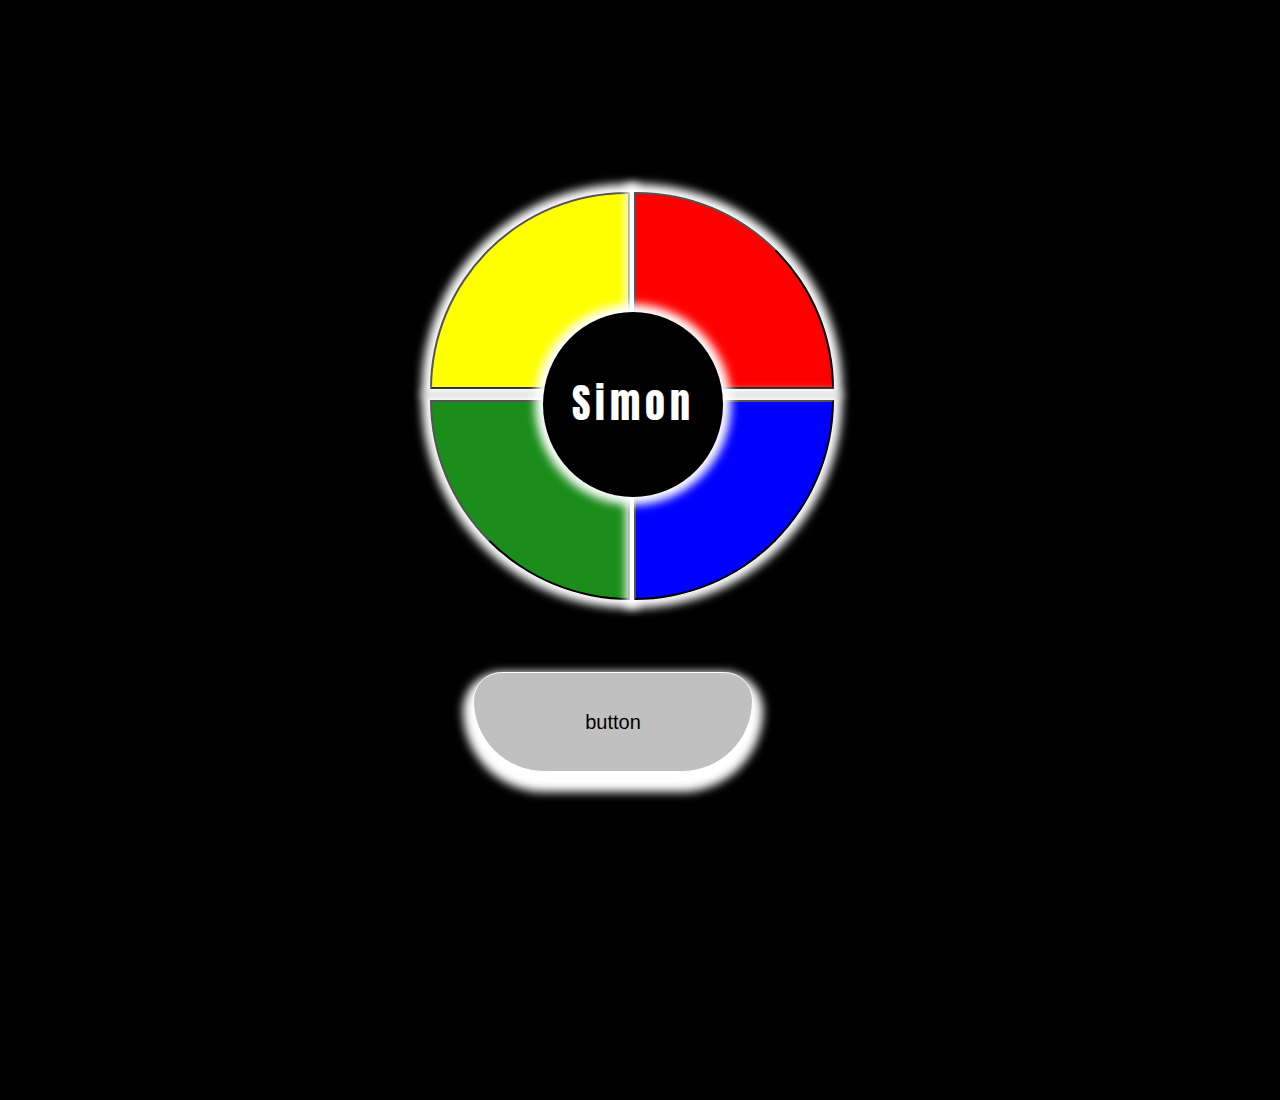
==== Simon-Game-Folder/index.html @ 0f22cc9e "console displaying random values in buttons array" ====
<!DOCTYPE html>
<html lang="en">
<head>
    <meta charset="UTF-8">
    <meta name="viewport" content="width=device-width, initial-scale=1.0">
    <title>Simon</title>
    <link rel="stylesheet" href="style.css">
    <link href="https://fonts.googleapis.com/css2?family=Anton&display=swap" rel="stylesheet">
</head>
<body>

<h1 id="start">Good Luck.</h1>
<div class="active" id="button-container">
    
<div id="simoncirc"></br></br></br></br>Simon</br></div>

 <button class="button" class="yellow" id="yellowBtn"></button>
 <button class="button" class="red" id="redBtn" ></button>
 <button class="button" class="green" id="greenBtn"></button>
 <button class="button" class="blue" id="blueBtn" ></button>
 
</div>
<input type="button" onclick= "colorSeq()" value="button" id="begin">Begin</input>



<script src="script.js"></script>
</body>
</html>
---- Simon-Game-Folder/style.css ----
html, body {
    background-color:black;
    /* margin: 0 ; */
    height: 1000px;
    width: 1000px;
    /* text-align: center; */
  }
  
  button{
      cursor: pointer;
  }
  #start{
      color: black;
      font-size: 50px;
      position: relative;
      padding-top: 50px;
      text-align: center;
      font-family: "Anton", sans-serif;
      padding-left: 245px;
      letter-spacing: 10px;

  }
  #begin{
      height: 100px;
      width: 280px;
      border-radius: 60px 60px 150px 150px;
      color: black;
      background-color: silver;
      font-size: 20px;
      position:relative;
      margin-left: 465px;
      margin-top: 30px;
      border: 1px solid white;
      box-shadow: white 0px 10px 10px 10px;
  }
  button:hover{
      border:  10px solid white;
      box-shadow: inset white 60px 0px 40px 20px;
      box-sizing: border-box;
       
  }
  button:active{
      background-color: white;  } 
      
  #redBtn {
    height: 197px;
    width: 200px;
    background-color: red;
    border-radius: 0px 200px 0px 0px;
    position: sticky;
    box-shadow: white 0px 0px 10px 8px; 
  
  }
  #blueBtn {
    height: 200px;
    width: 200px;
    background-color: blue;
    border-radius: 0px 0px 205px 0px;
    margin-bottom: 500px;
    
    position: sticky;
    margin-top: 10px;
    box-shadow: white 0px 0px 10px 8px;
  
  
  }
  #yellowBtn {
    height: 197px;
    width: 200px;
    background-color:yellow;
    border-radius: 205px 0px 0px 0px;
    margin-left: 33vw;
    position:sticky;
    box-shadow: white 0px 0px 10px 8px; 
  }
  #greenBtn {
    height: 200px;
    width: 200px;
    background-color: rgb(26, 141, 26);
    border-radius: 0px 0px 0px 205px;
    margin-top: -100px;
    margin-left: 33vw;
    position: sticky;
    box-shadow: white 0px 0px 10px 8px;
  }
  #simoncirc {
    height: 170px;
    width: 180px;
    background-color: black;
    color: white;
    border-radius: 50%;
    margin-top: 120px;
    margin-left: 41.8vw;
    position: absolute;
    box-shadow: 0px 0px 0px 0px;
    z-index: 1;
    font-size: 40px;
    font-family: "Anton", sans-serif;
    letter-spacing: 5px;
    line-height: 17px;
    text-align: center;
    padding-top: 15px;
    box-shadow: white 0px 0px 10px 8px;
  }
  #button-container{
      align-items: center;
      height:450px;;
      width: 100vw;
      padding-top: 0px;
      position: sticky; 
  }
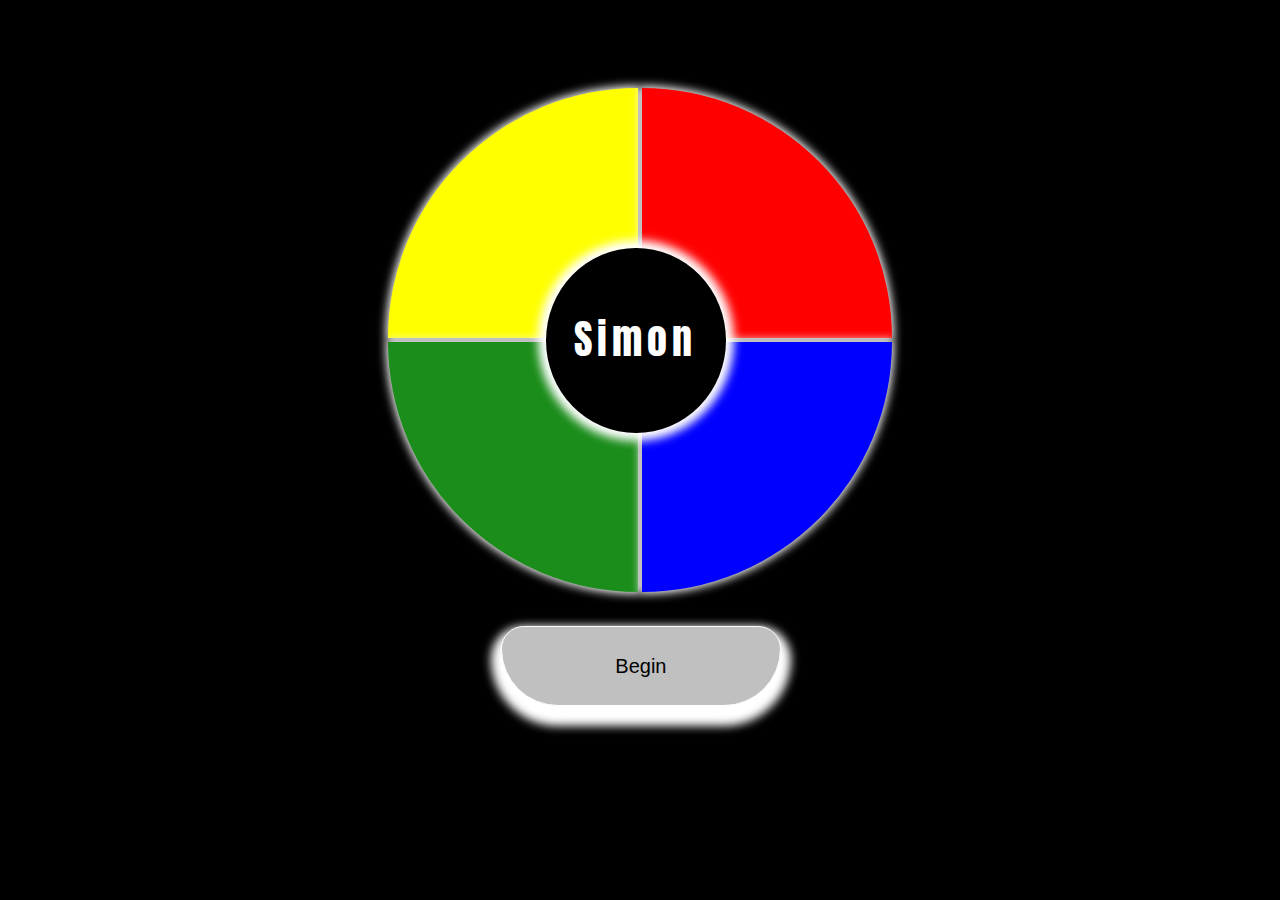
==== commit ac05980c: "latest code" ====
--- a/Simon-Game-Folder/index.html
+++ b/Simon-Game-Folder/index.html
@@ -10,17 +10,22 @@
 <body>
 
 <h1 id="start">Good Luck.</h1>
-<div class="active" id="button-container">
+<!-- <div class="active" id="button-container"> -->
     
 <div id="simoncirc"></br></br></br></br>Simon</br></div>
+<div class="lightup">
+    <div class="button yellow " value=2  id="yellowBtn"></div>
+    <div class="button red " value= 1  id="redBtn" ></div>
 
- <button class="button" class="yellow" id="yellowBtn"></button>
- <button class="button" class="red" id="redBtn" ></button>
- <button class="button" class="green" id="greenBtn"></button>
- <button class="button" class="blue" id="blueBtn" ></button>
+</div>
+<div class="lightup">
+    <div class ="button green "  value=4  id="greenBtn"></div>
+    <div class="button blue " value=3  id="blueBtn" ></div>
+
+</div>
  
-</div>
-<input type="button" onclick= "colorSeq()" value="button" id="begin">Begin</input>
+<!-- </div> -->
+<input class="lightup" type="button" value="Begin" id="begin">Begin</input>
 
 
 
--- a/Simon-Game-Folder/style.css
+++ b/Simon-Game-Folder/style.css
@@ -1,15 +1,13 @@
-html, body {
-    background-color:black;
-    /* margin: 0 ; */
-    height: 1000px;
-    width: 1000px;
-    /* text-align: center; */
-  }
-  
-  button{
-      cursor: pointer;
-  }
-  #start{
+body {
+  background-color: black;
+  margin-top: 30px;
+  text-align: center;
+}
+
+button {
+  cursor: pointer;
+}
+/* #start{
       color: black;
       font-size: 50px;
       position: relative;
@@ -19,78 +17,68 @@
       padding-left: 245px;
       letter-spacing: 10px;
 
-  }
-  #begin{
-      height: 100px;
+  } */
+#begin{
+      height: 80px;
       width: 280px;
       border-radius: 60px 60px 150px 150px;
       color: black;
       background-color: silver;
       font-size: 20px;
       position:relative;
-      margin-left: 465px;
+      margin-left: 40px;
       margin-top: 30px;
       border: 1px solid white;
       box-shadow: white 0px 10px 10px 10px;
   }
-  button:hover{
-      border:  10px solid white;
-      box-shadow: inset white 60px 0px 40px 20px;
-      box-sizing: border-box;
-       
-  }
-  button:active{
-      background-color: white;  } 
-      
-  #redBtn {
-    height: 197px;
-    width: 200px;
-    background-color: red;
-    border-radius: 0px 200px 0px 0px;
-    position: sticky;
-    box-shadow: white 0px 0px 10px 8px; 
-  
-  }
-  #blueBtn {
-    height: 200px;
-    width: 200px;
-    background-color: blue;
-    border-radius: 0px 0px 205px 0px;
-    margin-bottom: 500px;
-    
-    position: sticky;
-    margin-top: 10px;
-    box-shadow: white 0px 0px 10px 8px;
-  
-  
-  }
-  #yellowBtn {
-    height: 197px;
-    width: 200px;
-    background-color:yellow;
-    border-radius: 205px 0px 0px 0px;
-    margin-left: 33vw;
-    position:sticky;
-    box-shadow: white 0px 0px 10px 8px; 
-  }
-  #greenBtn {
-    height: 200px;
-    width: 200px;
-    background-color: rgb(26, 141, 26);
-    border-radius: 0px 0px 0px 205px;
-    margin-top: -100px;
-    margin-left: 33vw;
-    position: sticky;
-    box-shadow: white 0px 0px 10px 8px;
-  }
-  #simoncirc {
+.button:hover {
+  border: 10px solid white;
+  box-shadow: inset white 60px 0px 40px 20px;
+  box-sizing: border-box;
+}
+div#redBtn.lightup,
+div#yellowBtn.lightup,
+div#blueBtn.lightup,
+div#greenBtn.lightup{
+  background-color: white;
+}
+/* .lightup{
+  background-color: white;
+} */
+
+.button {
+  height: 250px;
+  width: 250px;
+  display: inline-block;
+}
+#redBtn {
+  background-color: red;
+  border-radius: 0px 250px 0px 0px;
+  box-shadow: white 0px 0px 10px 2px;
+}
+#blueBtn {
+  background-color: blue;
+  border-radius: 0px 0px 250px 0px;
+  box-shadow: white 0px 0px 10px 2px;
+}
+#yellowBtn {
+  background-color: yellow;
+  border-radius: 250px 0px 0px 0px;
+  box-shadow: white 0px 0px 10px 2px;
+}
+#greenBtn {
+  background-color: rgb(26, 141, 26);
+  border-radius: 0px 0px 0px 250px;
+  box-shadow: white 0px 0px 10px 2px;
+}
+#simoncirc {
     height: 170px;
     width: 180px;
     background-color: black;
     color: white;
     border-radius: 50%;
-    margin-top: 120px;
-    margin-left: 41.8vw;
+    margin-top: 160px;
+    margin-left: 42vw;
     position: absolute;
     box-shadow: 0px 0px 0px 0px;
     z-index: 1;
@@ -102,11 +90,11 @@
     padding-top: 15px;
     box-shadow: white 0px 0px 10px 8px;
   }
-  #button-container{
+/* #button-container{
       align-items: center;
       height:450px;;
       width: 100vw;
       padding-top: 0px;
       position: sticky; 
   }
-  +   */
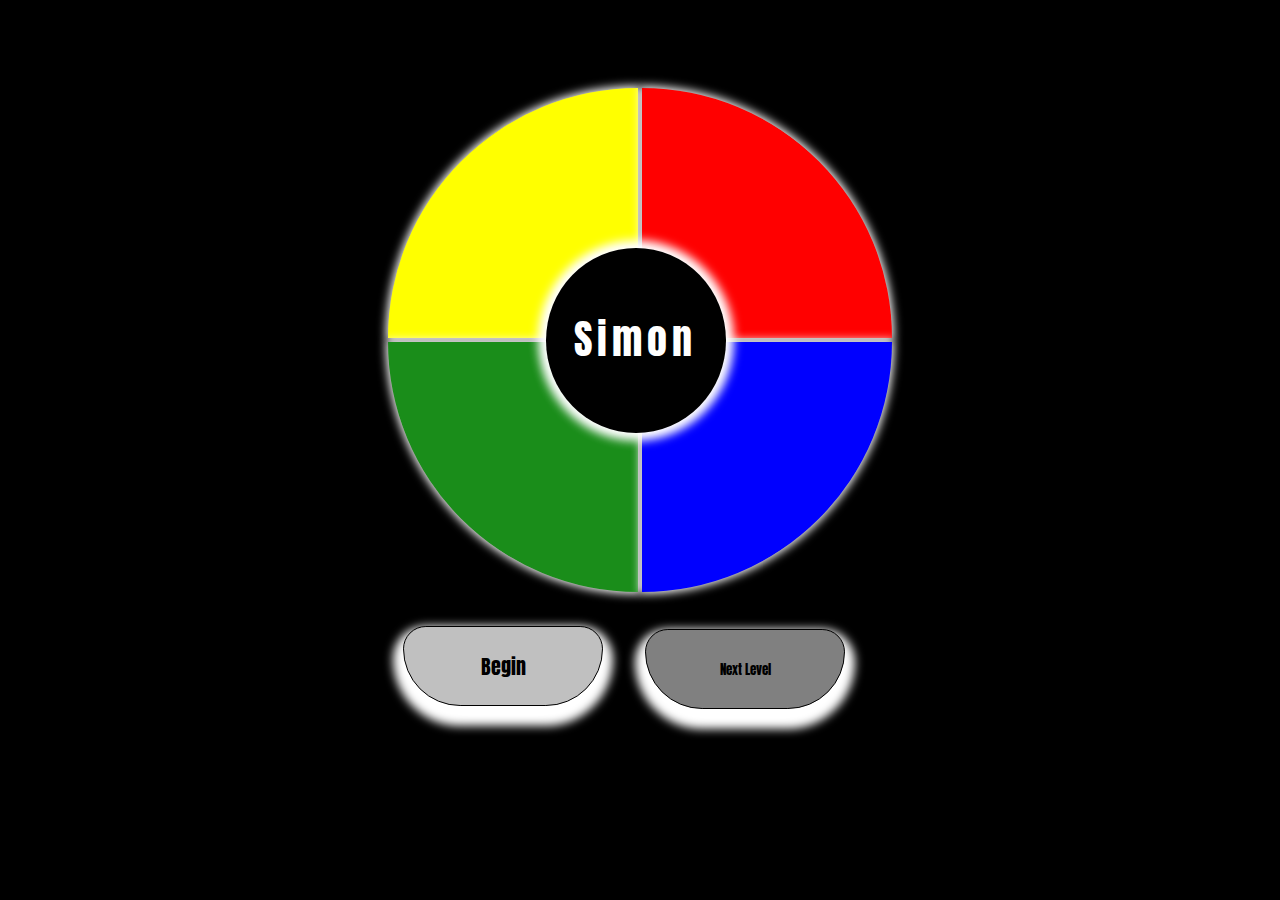
==== commit 5b49d544: "added next level button and have functioning button randomizer :)" ====
--- a/Simon-Game-Folder/index.html
+++ b/Simon-Game-Folder/index.html
@@ -26,7 +26,7 @@
  
 <!-- </div> -->
 <input class="lightup" type="button" value="Begin" id="begin">Begin</input>
-
+<input class="next" type="button" value="Next Level" id="lvl1next">Next Level</input>
 
 
 <script src="script.js"></script>
--- a/Simon-Game-Folder/style.css
+++ b/Simon-Game-Folder/style.css
@@ -4,23 +4,25 @@
   text-align: center;
 }
 
-button {
+div {
   cursor: pointer;
 }
-/* #start{
+.next{
       color: black;
-      font-size: 50px;
+      background-color: grey;
+      height: 80px;
+      width: 200px;
+      border-radius: 60px 60px 150px 150px;
       position: relative;
-      padding-top: 50px;
+      border: 1px solid black;
+      box-shadow: white 0px 10px 10px 10px;
       text-align: center;
       font-family: "Anton", sans-serif;
-      padding-left: 245px;
-      letter-spacing: 10px;
 
-  } */
+  }
 #begin{
       height: 80px;
-      width: 280px;
+      width: 200px;
       border-radius: 60px 60px 150px 150px;
       color: black;
       background-color: silver;
@@ -28,8 +30,9 @@
       position:relative;
       margin-left: 40px;
       margin-top: 30px;
-      border: 1px solid white;
+      border: 1px solid black;
       box-shadow: white 0px 10px 10px 10px;
+      font-family: "Anton", sans-serif;
   }
 .button:hover {
   border: 10px solid white;
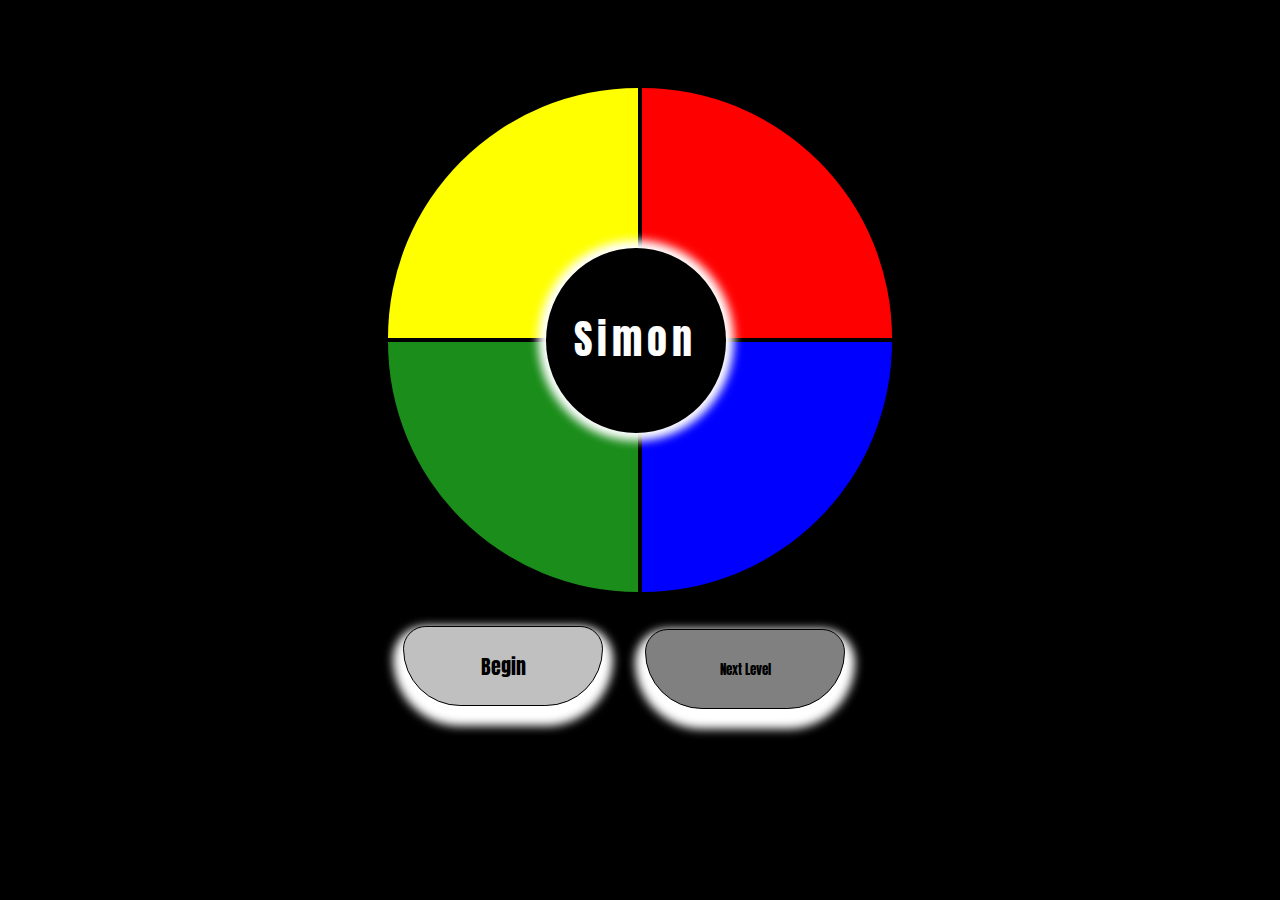
==== commit 7fa2b08f: "modal appears after incorrect playerChioice" ====
--- a/Simon-Game-Folder/index.html
+++ b/Simon-Game-Folder/index.html
@@ -9,17 +9,17 @@
 </head>
 <body>
 
-<h1 id="start">Good Luck.</h1>
+<h1 class="heading levelup" id="start">Good Luck.</h1>
 <!-- <div class="active" id="button-container"> -->
     
 <div id="simoncirc"></br></br></br></br>Simon</br></div>
 <div class="lightup">
-    <div class="button yellow " value=2  id="yellowBtn"></div>
-    <div class="button red " value= 1  id="redBtn" ></div>
+    <div class="button yellow " value=2  id="yellowBtn" ></div>
+    <div class="button red " value= 1  id="redBtn"  ></div>
 
 </div>
 <div class="lightup">
-    <div class ="button green "  value=4  id="greenBtn"></div>
+    <div class ="button green "  value=4  id="greenBtn" ></div>
     <div class="button blue " value=3  id="blueBtn" ></div>
 
 </div>
@@ -28,7 +28,17 @@
 <input class="lightup" type="button" value="Begin" id="begin">Begin</input>
 <input class="next" type="button" value="Next Level" id="lvl1next">Next Level</input>
 
+<div id="modal">
+    <div id="modaltext">
+        <h1 id="tryAgain">Aw rats. Try again?</h1>
+    <div id="modal-footer">
+        <button id="restartGame">Restart</button>
+    </div>
+    </div>
+
+</div>
 
 <script src="script.js"></script>
+
 </body>
 </html>--- a/Simon-Game-Folder/style.css
+++ b/Simon-Game-Folder/style.css
@@ -43,36 +43,73 @@
 div#yellowBtn.lightup,
 div#blueBtn.lightup,
 div#greenBtn.lightup{
-  background-color: white;
+  background: linear-gradient(0deg, rgba(255,255,255,1),rgb(205, 255, 254)70%);
+  border: black 5px;
+  box-shadow:rgb(81, 255, 252) 0px 0px 0px 5px;
+
 }
-/* .lightup{
-  background-color: white;
-} */
+#modal{
+  background-color:rgba(255,0,100,0.4);
+	position: fixed; 
+	top: 0;
+	left: 0;
+	height: 100vh;
+	width:100vw;
+	z-index: 1;
+	overflow: auto;
+	display:none;
+}
+#modaltext{
+  height:350; 
+	background-color: white;
+	width:550px;
+	border-radius: 5px;
+	margin: 150px auto;
+	/*top and bottom=150px and left and right margin auto */
+	box-shadow: 20px 20px 20px rgba(0,0,0,0.2); 
+	padding: 2%;
+	line-height: 120%;
+	font-family: "Arial";
+}
+#modal-footer{
+	text-align: right;
+}
+#restartGame {
+	padding: 14px 18px;
+	background-color: #677996;
+	border: none;
+	outline: none;
+	border-radius: 5px;
+	color: white;
+	font-family: "arial";
+	cursor: pointer;
+}
 
 .button {
   height: 250px;
   width: 250px;
   display: inline-block;
+  /* box-shadow: inset white 0px 0px 0px 2px; */
 }
 #redBtn {
   background-color: red;
   border-radius: 0px 250px 0px 0px;
-  box-shadow: white 0px 0px 10px 2px;
+  border: 10px black;
 }
 #blueBtn {
   background-color: blue;
   border-radius: 0px 0px 250px 0px;
-  box-shadow: white 0px 0px 10px 2px;
+  
 }
 #yellowBtn {
   background-color: yellow;
   border-radius: 250px 0px 0px 0px;
-  box-shadow: white 0px 0px 10px 2px;
+
 }
 #greenBtn {
   background-color: rgb(26, 141, 26);
   border-radius: 0px 0px 0px 250px;
-  box-shadow: white 0px 0px 10px 2px;
+
 }
 #simoncirc {
     height: 170px;
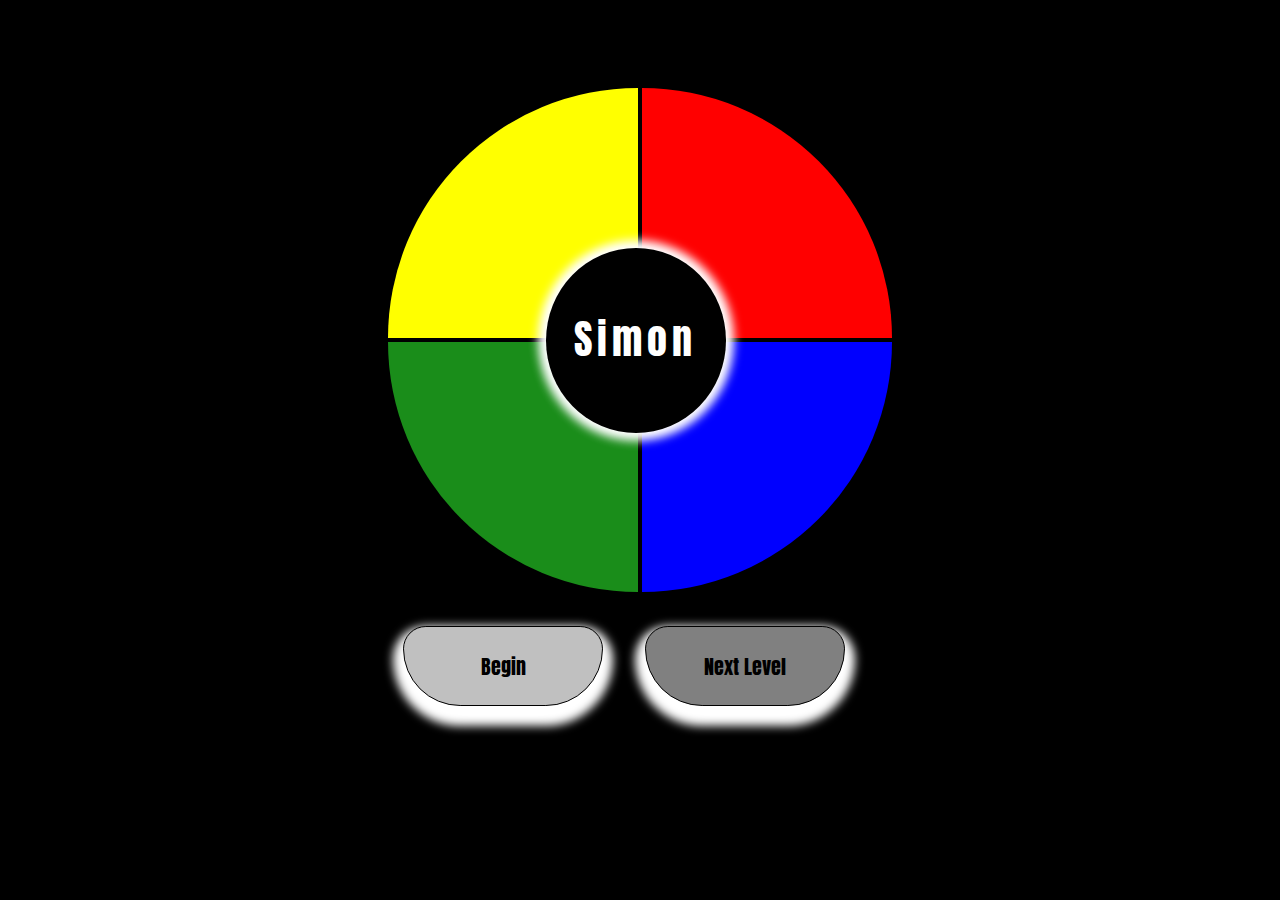
==== commit ec7e9923: "game is able to cycle thru roughly 5-6 levels but stops tracking array values and displaying incorre" ====
--- a/Simon-Game-Folder/index.html
+++ b/Simon-Game-Folder/index.html
@@ -32,7 +32,7 @@
     <div id="modaltext">
         <h1 id="tryAgain">Aw rats. Try again?</h1>
     <div id="modal-footer">
-        <button id="restartGame">Restart</button>
+        <button id="restartGame" value="RESTART">RESTART</button>
     </div>
     </div>
 
--- a/Simon-Game-Folder/style.css
+++ b/Simon-Game-Folder/style.css
@@ -9,7 +9,6 @@
 }
 .next{
       color: black;
-      background-color: grey;
       height: 80px;
       width: 200px;
       border-radius: 60px 60px 150px 150px;
@@ -18,8 +17,13 @@
       box-shadow: white 0px 10px 10px 10px;
       text-align: center;
       font-family: "Anton", sans-serif;
+      font-size: 20px;
 
   }
+
+#lvl1next{
+  background-color: grey;
+}
 #begin{
       height: 80px;
       width: 200px;
@@ -57,32 +61,41 @@
 	width:100vw;
 	z-index: 1;
 	overflow: auto;
-	display:none;
+  display:none;
+  
 }
 #modaltext{
   height:350; 
-	background-color: white;
+  background-color: yellow;
+  color: red;
+  -webkit-text-stroke: .5px black;
 	width:550px;
 	border-radius: 5px;
-	margin: 150px auto;
+  margin: 150px auto;
 	/*top and bottom=150px and left and right margin auto */
 	box-shadow: 20px 20px 20px rgba(0,0,0,0.2); 
 	padding: 2%;
-	line-height: 120%;
-	font-family: "Arial";
+  line-height: 120%;
+  font-family: "Anton";
+  font-size: 35px;
+  border: 5px dashed black;
 }
 #modal-footer{
-	text-align: right;
+	text-align: center;
 }
 #restartGame {
-	padding: 14px 18px;
-	background-color: #677996;
-	border: none;
+	padding: 24px 0px 20px 10px;
+	background-color: black;
+	border: 5px solid blue;
 	outline: none;
-	border-radius: 5px;
+	border-radius: 15px;
 	color: white;
-	font-family: "arial";
-	cursor: pointer;
+	font-family: "Helvetica";
+  cursor: pointer;
+  font-size: 25px;
+  letter-spacing: 10px;
+  font-weight: bold;
+  width: 500px;
 }
 
 .button {
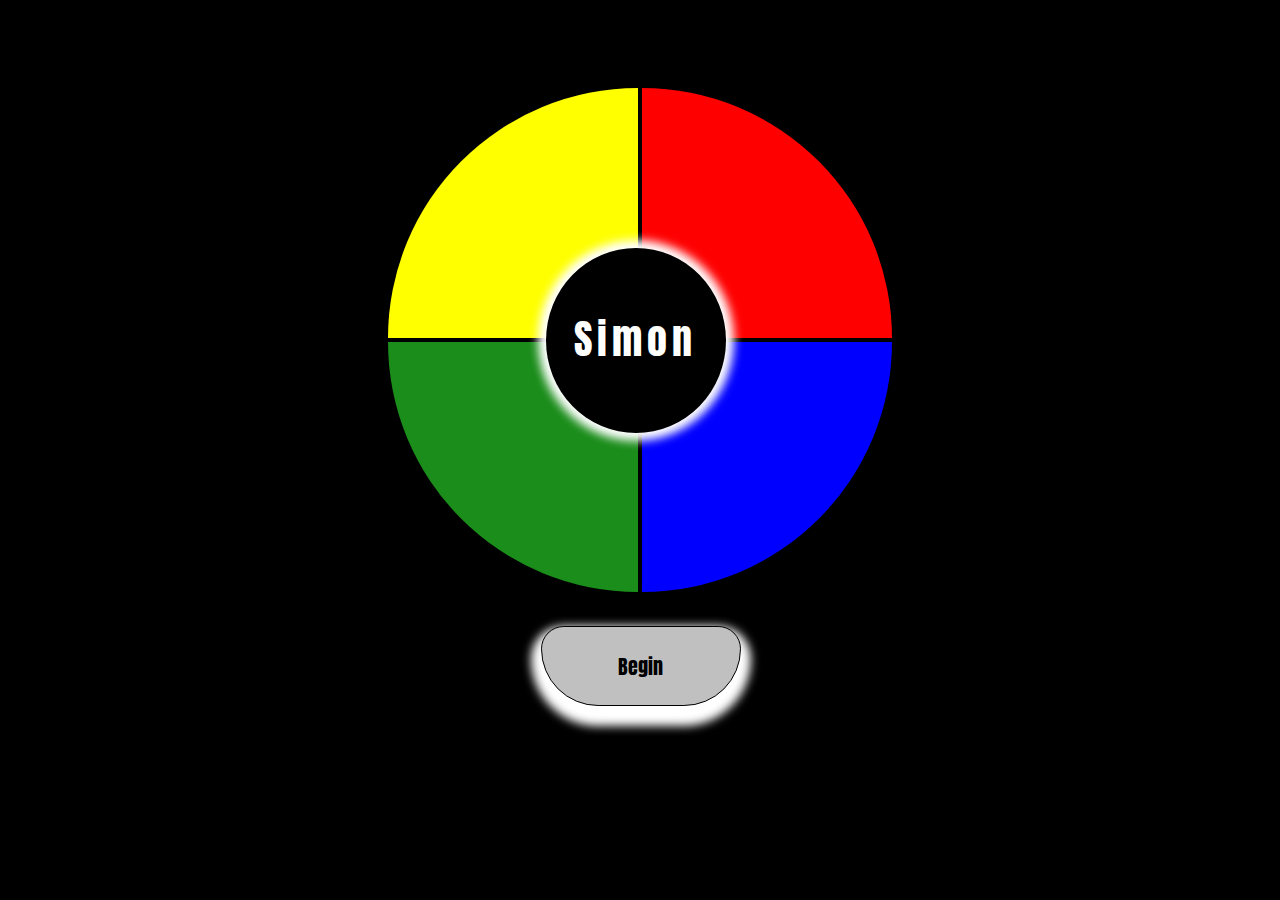
==== commit 90ce2d90: "updated" ====
--- a/Simon-Game-Folder/index.html
+++ b/Simon-Game-Folder/index.html
@@ -26,7 +26,7 @@
  
 <!-- </div> -->
 <input class="lightup" type="button" value="Begin" id="begin">Begin</input>
-<input class="next" type="button" value="Next Level" id="lvl1next">Next Level</input>
+<!-- <input class="next" type="button" value="Next Level" id="lvl1next">Next Level</input> -->
 
 <div id="modal">
     <div id="modaltext">
